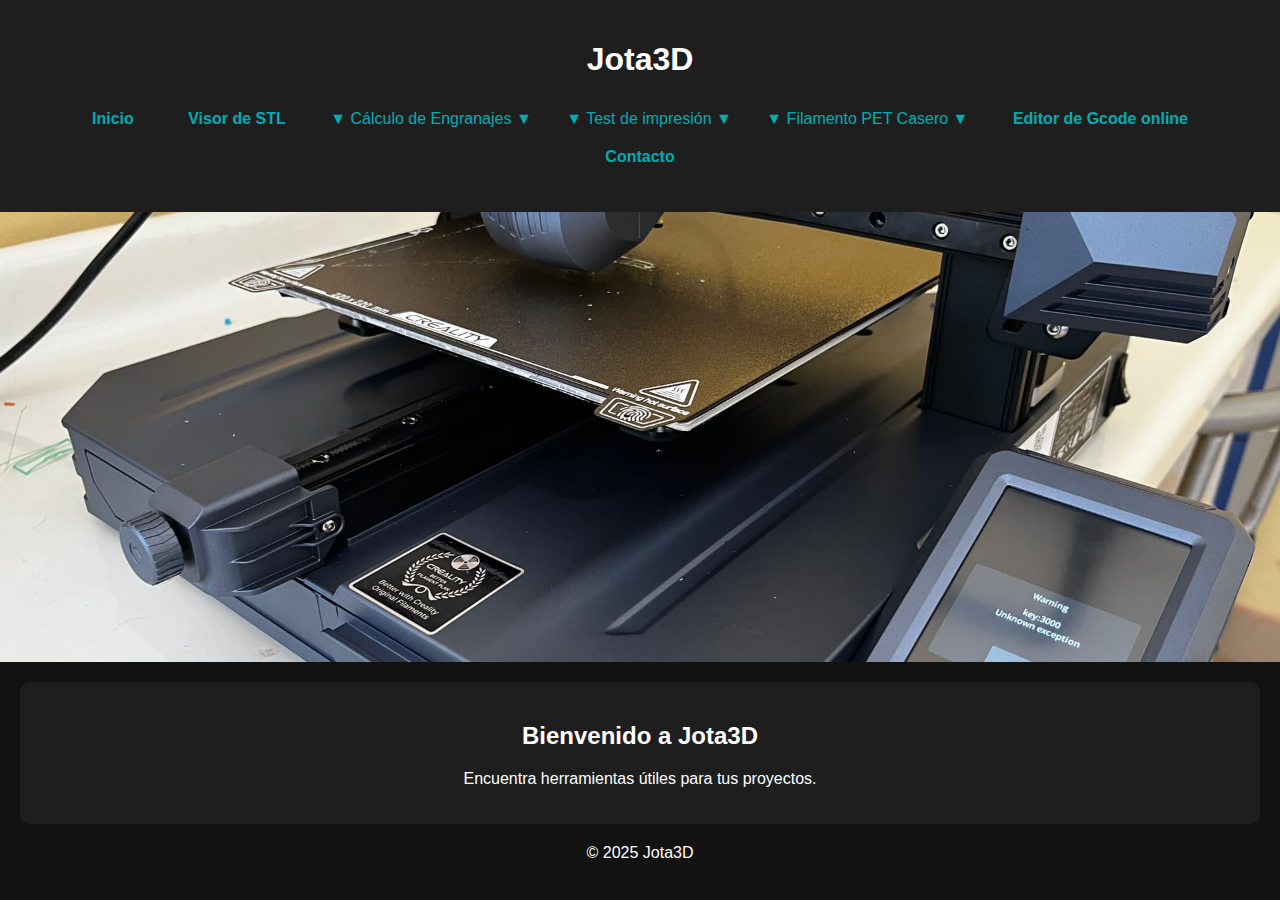
==== index.html @ 6cb44f58 "Add files via upload" ====
<!DOCTYPE html>
<html lang="es">
<head>
    <meta charset="UTF-8">
    <meta name="viewport" content="width=device-width, initial-scale=1.0">
    <title>Jota3D</title>
	<link rel="icon" href="icojota3d.jpg" type="image/jpeg">

    <style>
        body {
    font-family: Arial, sans-serif;
    margin: 0;
    padding: 0;
    background-color: #121212;
    color: white;
    text-align: center;
}

header {
    background-color: #1e1e1e;
    padding: 20px;
}

nav ul {
    list-style: none;
    padding: 0;
}

nav ul li {
    display: inline-block;
    margin: 0 15px;
    position: relative;
	color: #00adb5;
}

nav ul li a {
    color: #00adb5;
    text-decoration: none;
    font-weight: bold;
    padding: 10px;
    display: block;
}

/* Estilos para el menú desplegable */
.dropdown-content {
    display: none;
    position: absolute;
    background-color: #1e1e1e;
    min-width: 200px;
    box-shadow: 0px 4px 8px rgba(0,0,0,0.2);
    z-index: 1;
}

.dropdown-content a {
    color: white;
    padding: 12px 16px;
    display: block;
    text-align: left;
}

.dropdown:hover .dropdown-content {
    display: block;
}

section {
    margin: 20px;
    padding: 20px;
    background-color: #1e1e1e;
    border-radius: 10px;
}

button, .back-button {
    background-color: #00adb5;
    color: #121212;
    padding: 10px 20px;
    text-decoration: none;
    font-weight: bold;
    border-radius: 5px;
    transition: 0.3s;
    border: none;
    cursor: pointer;
}

button:hover, .back-button:hover {
    background-color: #008a92;
}

.contenedor-imagen {
    width: 100%;               /* El contenedor ocupa todo el ancho disponible */
    height: 50vh;              /* El contenedor ocupa el 50% de la altura de la pantalla */
    overflow: hidden;          /* Oculta cualquier contenido que se salga del contenedor */
    display: flex;             /* Usamos flexbox para centrar la imagen */
    justify-content: center;   /* Centra la imagen horizontalmente */
    align-items: center;       /* Centra la imagen verticalmente */
    position: relative;        /* Necesario para la posición de la imagen */
}

.contenedor-imagen img {
    width: 100%;               /* La imagen se ajusta al ancho del contenedor */
    height: 100%;              /* La imagen se ajusta a la altura del contenedor */
    object-fit: cover;         /* La imagen cubre todo el contenedor sin distorsionarse */
}
    </style>
</head>
<body>
    <header>
        <h1>Jota3D</h1>
        <nav>
            <ul>
                <li><a href="index.html">Inicio</a></li>
				<li><a href="html/visor_stl.html">Visor de STL</a></li>
                <li class="dropdown">
                    <ul class="dropbtn">▼ Cálculo de Engranajes ▼</ul>
                    <div class="dropdown-content">
                        <a href="html/calculadora_distancia_engranajes.html">Calcular distancia entre engranajes</a>
                        <a href="html/modulo.html">Calcular módulo de engranaje</a>
                    </div>
                </li>
				 <li class="dropdown">
                    <ul class="dropbtn">▼ Test de impresión ▼</ul>
                    <div class="dropdown-content">
                        <a href="html/flujo.html">Test de flujo</a>
                        <a href="html/temperatura.html">Test de temperatura</a>
						<a href="html/retracciones.html">Test de retracciones</a>
                    </div>
                </li>
				<li class="dropdown">
                    <ul class="dropbtn">▼ Filamento PET Casero ▼</ul>
                    <div class="dropdown-content">
                        <a href="html/ancho_cinta_pet.html">Calculadora ancho de cinta PET</a>
                        <a href="html/cortadora_pet.html">Cortadora cinta PET de rodamientos</a>
                    </div>
                </li>
				<li><a href="html/editor_gcode.html">Editor de Gcode online</a></li>
				<li><a href="mailto:correo@example.com">Contacto</a></li>
            </ul>
        </nav>
    </header>
	<div class="contenedor-imagen">
        <img src="Creality CR-10 SE.jpeg" alt="Imagen ajustada" />
    </div>
    <main>
        <section>
            <h2>Bienvenido a Jota3D</h2>
            <p>Encuentra herramientas útiles para tus proyectos.</p>
        </section>
    </main>
    <footer>
        <p>&copy; 2025 Jota3D</p>
    </footer>
</body>
</html>
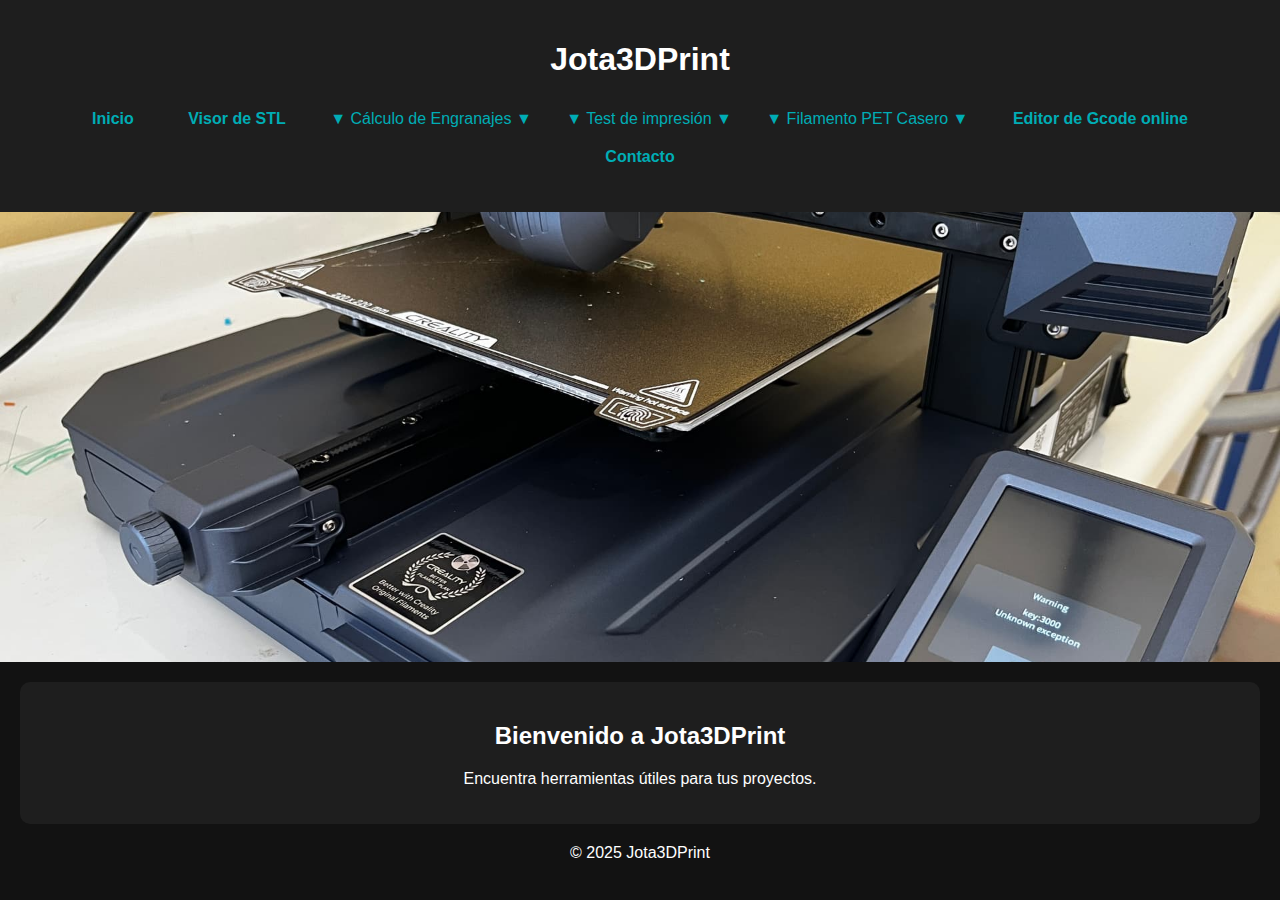
==== commit 15e41737: "Update index.html" ====
--- a/index.html
+++ b/index.html
@@ -3,7 +3,7 @@
 <head>
     <meta charset="UTF-8">
     <meta name="viewport" content="width=device-width, initial-scale=1.0">
-    <title>Jota3D</title>
+    <title>Jota3DPrint</title>
 	<link rel="icon" href="icojota3d.jpg" type="image/jpeg">
 
     <style>
@@ -104,7 +104,7 @@
 </head>
 <body>
     <header>
-        <h1>Jota3D</h1>
+        <h1>Jota3DPrint</h1>
         <nav>
             <ul>
                 <li><a href="index.html">Inicio</a></li>
@@ -141,12 +141,12 @@
     </div>
     <main>
         <section>
-            <h2>Bienvenido a Jota3D</h2>
+            <h2>Bienvenido a Jota3DPrint</h2>
             <p>Encuentra herramientas útiles para tus proyectos.</p>
         </section>
     </main>
     <footer>
-        <p>&copy; 2025 Jota3D</p>
+        <p>&copy; 2025 Jota3DPrint</p>
     </footer>
 </body>
 </html>
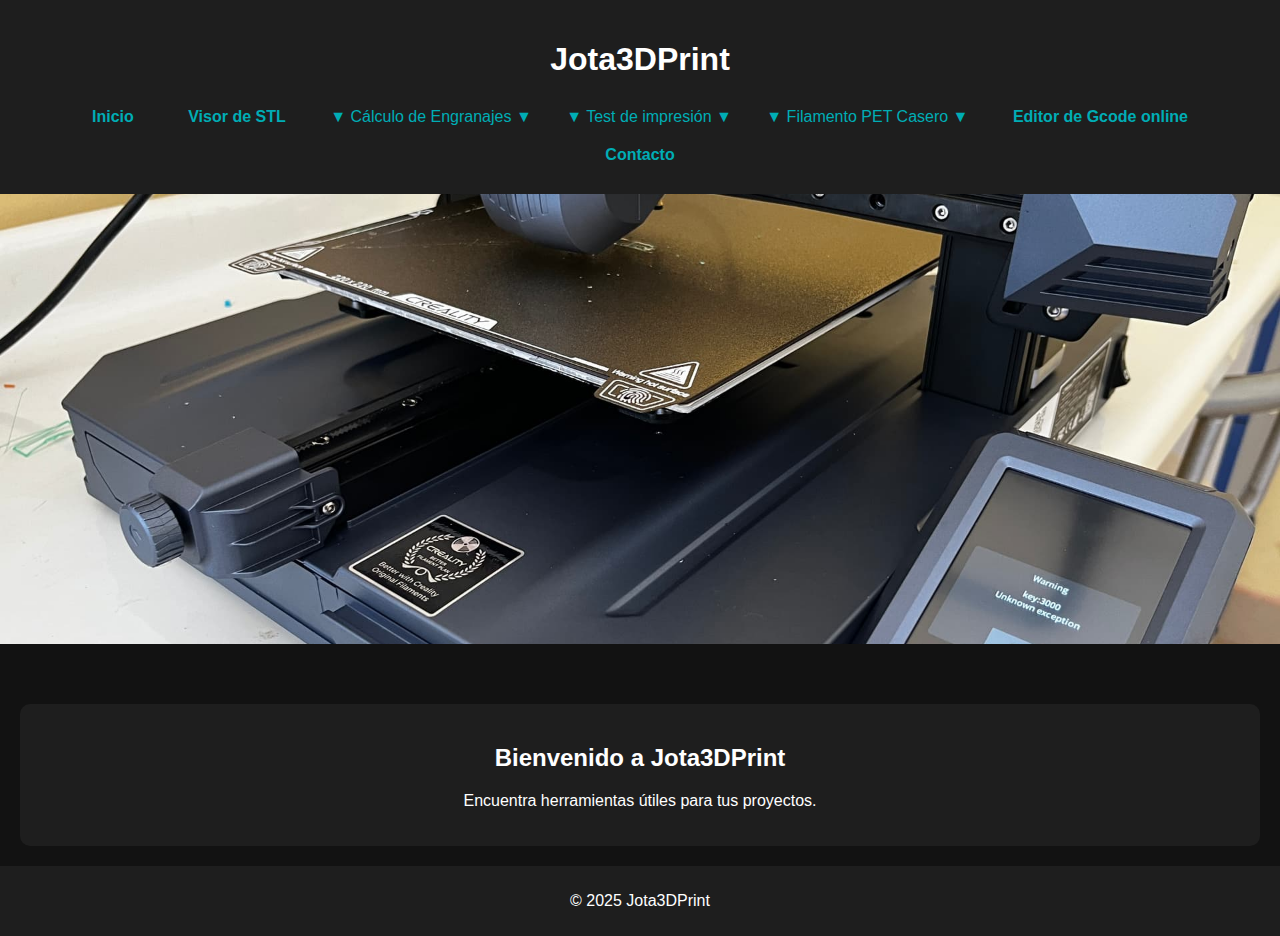
==== commit d79d779f: "Update index.html" ====
--- a/index.html
+++ b/index.html
@@ -1,105 +1,167 @@
 <!DOCTYPE html>
 <html lang="es">
 <head>
+    <link rel="canonical" href="https://jota3dprint.github.io/">
+    <script>
+        if (window.location.pathname.endsWith("index.html")) {
+            window.location.replace(window.location.origin + "/");
+        }
+    </script>
+
+    <!-- Google tag (gtag.js) -->
+    <script async src="https://www.googletagmanager.com/gtag/js?id=G-KJC1PG3NDC"></script>
+    <script>
+        window.dataLayer = window.dataLayer || [];
+        function gtag(){dataLayer.push(arguments);}
+        gtag('js', new Date());
+        gtag('config', 'G-KJC1PG3NDC');
+    </script>
     <meta charset="UTF-8">
     <meta name="viewport" content="width=device-width, initial-scale=1.0">
     <title>Jota3DPrint</title>
-	<link rel="icon" href="icojota3d.jpg" type="image/jpeg">
+    <link rel="icon" href="icojota3d.jpg" type="image/jpeg">
 
     <style>
         body {
-    font-family: Arial, sans-serif;
-    margin: 0;
-    padding: 0;
-    background-color: #121212;
-    color: white;
-    text-align: center;
-}
-
-header {
-    background-color: #1e1e1e;
-    padding: 20px;
-}
-
-nav ul {
-    list-style: none;
-    padding: 0;
-}
-
-nav ul li {
-    display: inline-block;
-    margin: 0 15px;
-    position: relative;
-	color: #00adb5;
-}
-
-nav ul li a {
-    color: #00adb5;
-    text-decoration: none;
-    font-weight: bold;
-    padding: 10px;
-    display: block;
-}
-
-/* Estilos para el menú desplegable */
-.dropdown-content {
-    display: none;
-    position: absolute;
-    background-color: #1e1e1e;
-    min-width: 200px;
-    box-shadow: 0px 4px 8px rgba(0,0,0,0.2);
-    z-index: 1;
-}
-
-.dropdown-content a {
-    color: white;
-    padding: 12px 16px;
-    display: block;
-    text-align: left;
-}
-
-.dropdown:hover .dropdown-content {
-    display: block;
-}
-
-section {
-    margin: 20px;
-    padding: 20px;
-    background-color: #1e1e1e;
-    border-radius: 10px;
-}
-
-button, .back-button {
-    background-color: #00adb5;
-    color: #121212;
-    padding: 10px 20px;
-    text-decoration: none;
-    font-weight: bold;
-    border-radius: 5px;
-    transition: 0.3s;
-    border: none;
-    cursor: pointer;
-}
-
-button:hover, .back-button:hover {
-    background-color: #008a92;
-}
-
-.contenedor-imagen {
-    width: 100%;               /* El contenedor ocupa todo el ancho disponible */
-    height: 50vh;              /* El contenedor ocupa el 50% de la altura de la pantalla */
-    overflow: hidden;          /* Oculta cualquier contenido que se salga del contenedor */
-    display: flex;             /* Usamos flexbox para centrar la imagen */
-    justify-content: center;   /* Centra la imagen horizontalmente */
-    align-items: center;       /* Centra la imagen verticalmente */
-    position: relative;        /* Necesario para la posición de la imagen */
-}
-
-.contenedor-imagen img {
-    width: 100%;               /* La imagen se ajusta al ancho del contenedor */
-    height: 100%;              /* La imagen se ajusta a la altura del contenedor */
-    object-fit: cover;         /* La imagen cubre todo el contenedor sin distorsionarse */
-}
+            font-family: Arial, sans-serif;
+            margin: 0;
+            padding: 0;
+            background-color: #121212;
+            color: white;
+            text-align: center;
+        }
+
+        header {
+            background-color: #1e1e1e;
+            padding: 20px;
+        }
+
+        nav ul {
+            list-style: none;
+            padding: 0;
+            margin: 0;
+        }
+
+        nav ul li {
+            display: inline-block;
+            margin: 0 15px;
+            position: relative;
+            color: #00adb5;
+        }
+
+        nav ul li a {
+            color: #00adb5;
+            text-decoration: none;
+            font-weight: bold;
+            padding: 10px;
+            display: block;
+        }
+
+        /* Estilos para el menú desplegable */
+        .dropdown-content {
+            display: none;
+            position: absolute;
+            background-color: #1e1e1e;
+            min-width: 200px;
+            box-shadow: 0px 4px 8px rgba(0,0,0,0.2);
+            z-index: 1;
+        }
+
+        .dropdown-content a {
+            color: white;
+            padding: 12px 16px;
+            display: block;
+            text-align: left;
+        }
+
+        .dropdown:hover .dropdown-content {
+            display: block;
+        }
+
+        section {
+            margin: 20px;
+            padding: 20px;
+            background-color: #1e1e1e;
+            border-radius: 10px;
+        }
+
+        button, .back-button {
+            background-color: #00adb5;
+            color: #121212;
+            padding: 10px 20px;
+            text-decoration: none;
+            font-weight: bold;
+            border-radius: 5px;
+            transition: 0.3s;
+            border: none;
+            cursor: pointer;
+        }
+
+        button:hover, .back-button:hover {
+            background-color: #008a92;
+        }
+
+        .contenedor-imagen {
+            width: 100%;               /* El contenedor ocupa todo el ancho disponible */
+            height: 50vh;              /* El contenedor ocupa el 50% de la altura de la pantalla */
+            overflow: hidden;          /* Oculta cualquier contenido que se salga del contenedor */
+            display: flex;             /* Usamos flexbox para centrar la imagen */
+            justify-content: center;   /* Centra la imagen horizontalmente */
+            align-items: center;       /* Centra la imagen verticalmente */
+            position: relative;        /* Necesario para la posición de la imagen */
+        }
+
+        .contenedor-imagen img {
+            width: 100%;               /* La imagen se ajusta al ancho del contenedor */
+            height: 100%;              /* La imagen se ajusta a la altura del contenedor */
+            object-fit: cover;         /* La imagen cubre todo el contenedor sin distorsionarse */
+        }
+
+        /* Estilos de diseño para garantizar que los elementos no se solapen */
+        header, main, footer {
+            width: 100%;
+            box-sizing: border-box;
+        }
+
+        main {
+            padding-top: 40px;
+        }
+
+        h1 {
+            font-size: 2em;
+            margin-bottom: 20px;
+        }
+
+        footer {
+            background-color: #1e1e1e;
+            padding: 10px;
+            text-align: center;
+        }
+
+        @media (max-width: 768px) {
+            nav ul {
+                text-align: center;
+                padding: 0;
+            }
+
+            nav ul li {
+                display: block;
+                margin: 10px 0;
+            }
+
+            .contenedor-imagen {
+                height: 30vh; /* Ajustar la imagen para pantallas más pequeñas */
+            }
+
+            h1 {
+                font-size: 1.5em;
+            }
+
+            section {
+                margin: 10px;
+                padding: 15px;
+            }
+        }
     </style>
 </head>
 <body>
@@ -107,8 +169,8 @@
         <h1>Jota3DPrint</h1>
         <nav>
             <ul>
-                <li><a href="index.html">Inicio</a></li>
-				<li><a href="html/visor_stl.html">Visor de STL</a></li>
+                <li><a href="https://jota3dprint.github.io/">Inicio</a></li>
+                <li><a href="html/visor_stl.html">Visor de STL</a></li>
                 <li class="dropdown">
                     <ul class="dropbtn">▼ Cálculo de Engranajes ▼</ul>
                     <div class="dropdown-content">
@@ -116,27 +178,27 @@
                         <a href="html/modulo.html">Calcular módulo de engranaje</a>
                     </div>
                 </li>
-				 <li class="dropdown">
+                <li class="dropdown">
                     <ul class="dropbtn">▼ Test de impresión ▼</ul>
                     <div class="dropdown-content">
                         <a href="html/flujo.html">Test de flujo</a>
                         <a href="html/temperatura.html">Test de temperatura</a>
-						<a href="html/retracciones.html">Test de retracciones</a>
+                        <a href="html/retracciones.html">Test de retracciones</a>
                     </div>
                 </li>
-				<li class="dropdown">
+                <li class="dropdown">
                     <ul class="dropbtn">▼ Filamento PET Casero ▼</ul>
                     <div class="dropdown-content">
                         <a href="html/ancho_cinta_pet.html">Calculadora ancho de cinta PET</a>
                         <a href="html/cortadora_pet.html">Cortadora cinta PET de rodamientos</a>
                     </div>
                 </li>
-				<li><a href="html/editor_gcode.html">Editor de Gcode online</a></li>
-				<li><a href="mailto:correo@example.com">Contacto</a></li>
+                <li><a href="html/editor_gcode.html">Editor de Gcode online</a></li>
+                <li><a href="mailto:correo@example.com">Contacto</a></li>
             </ul>
         </nav>
     </header>
-	<div class="contenedor-imagen">
+    <div class="contenedor-imagen">
         <img src="Creality CR-10 SE.jpeg" alt="Imagen ajustada" />
     </div>
     <main>
